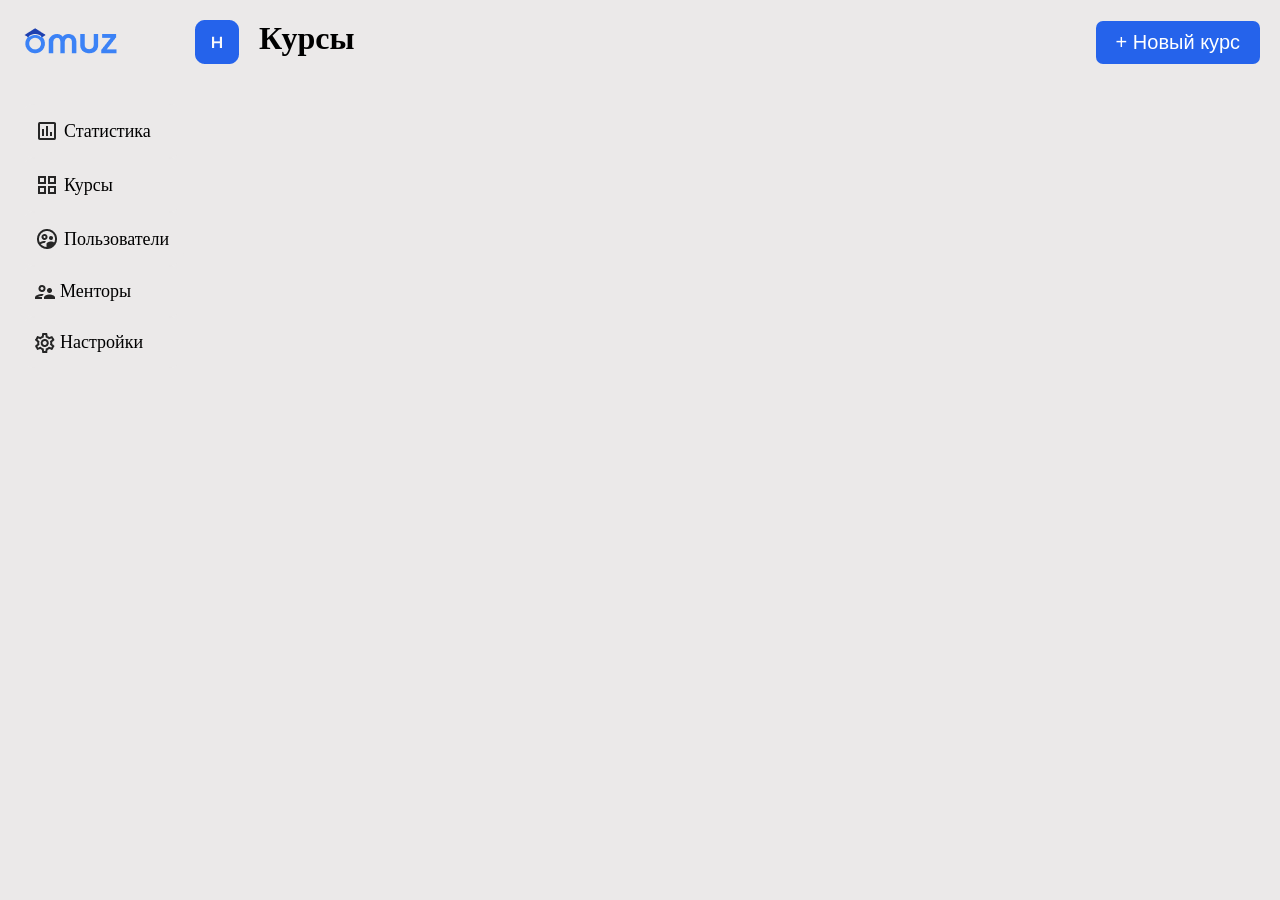
==== course.html @ 62b7235a "Coursde List" ====
<!DOCTYPE html>
<html lang="en">

<head>
    <meta charset="UTF-8">
    <meta name="viewport" content="width=device-width, initial-scale=1.0">
    <title>Document</title>
    <link rel="stylesheet" href="course.css">
</head>

<body>
    <header class="headerCourseList">
        <div>
            <img src="img/courseListLogo.png" alt="">
            <h1>Курсы</h1>
        </div>
        <button>+ Новый курс</button>
    </header>

    <div class="main">
        <div class="mainLeft">
            <a class="hrefMenu" href="">
                <img src="img/courseListeStatic.png" alt="">
                <p>Статистика</p>
            </a>
            <a class="hrefMenu" href="">
                <img src="img/courseListCours.png" alt="">
                <p>Курсы</p>
            </a>
            <a class="hrefMenu" href="">
                <img src="img/courseListUser.png" alt="">
                <p>Пользователи</p>
            </a>
            <a class="hrefMenu" href="">
                <img src="img/courseListMentor.png" alt="">
                <p>Менторы</p>
            </a>
            <a class="hrefMenu" href="">
                <img src="img/courseListNastroy.png" alt="">
                <p>Настройки</p>
            </a>

        </div>


        <div class="allCards">
        </div>

    </div>

    </div>





    <script src="course.js"></script>
</body>

</html>
---- course.css ----
* {
    margin: 0px;
    background: #ebe9e9;
}

.headerCourseList {
    display: flex;
    padding: 20px;
    align-items: center;
    justify-content: space-between;
}

.headerCourseList div {
    display: flex;
    gap: 20px;
}

.headerCourseList button {
    font-size: 20px;
    border: none;
    background: #2563EB;
    border-radius: 7px;
    color: white;
    padding: 10px 20px;
}

.main {
    display: flex;
}

.mainLeft {
    width: 15%;
    padding: 20px;
}

.allCards {
    width: 100%;
    display: flex;
    flex-wrap: wrap;
    gap: 20px;
}

.mainRight,
.mainRight h1,
.mainRight div,
.mainRight p,
.mainRight a {
    background: #f8f6f6;
}

.cardDiv {
    padding: 15px;
    width: 29%;
    border-radius: 20px;
    display: flex;
    gap: 15px;
    background: #f8f6f6;
}

.Journal {
    display: flex;
    justify-content: space-between;
}

.cardDiv h1 {
    font-size: 24px;
}

.modul {
    display: flex;
    gap: 10px;

    margin: 5px 0px;
}

.hrefMenu {
    display: flex;
    align-items: center;
    gap: 5px;
    padding: 15px;
    color: black;
    text-decoration: none;
    font-size: 18px;
    border-radius: 15px;
}

.hrefMenu:hover {
    padding: 15px;
    background: #b6b4b4;
}

.imgLogo {
    width: 100px;
    border-radius: 15px;
}
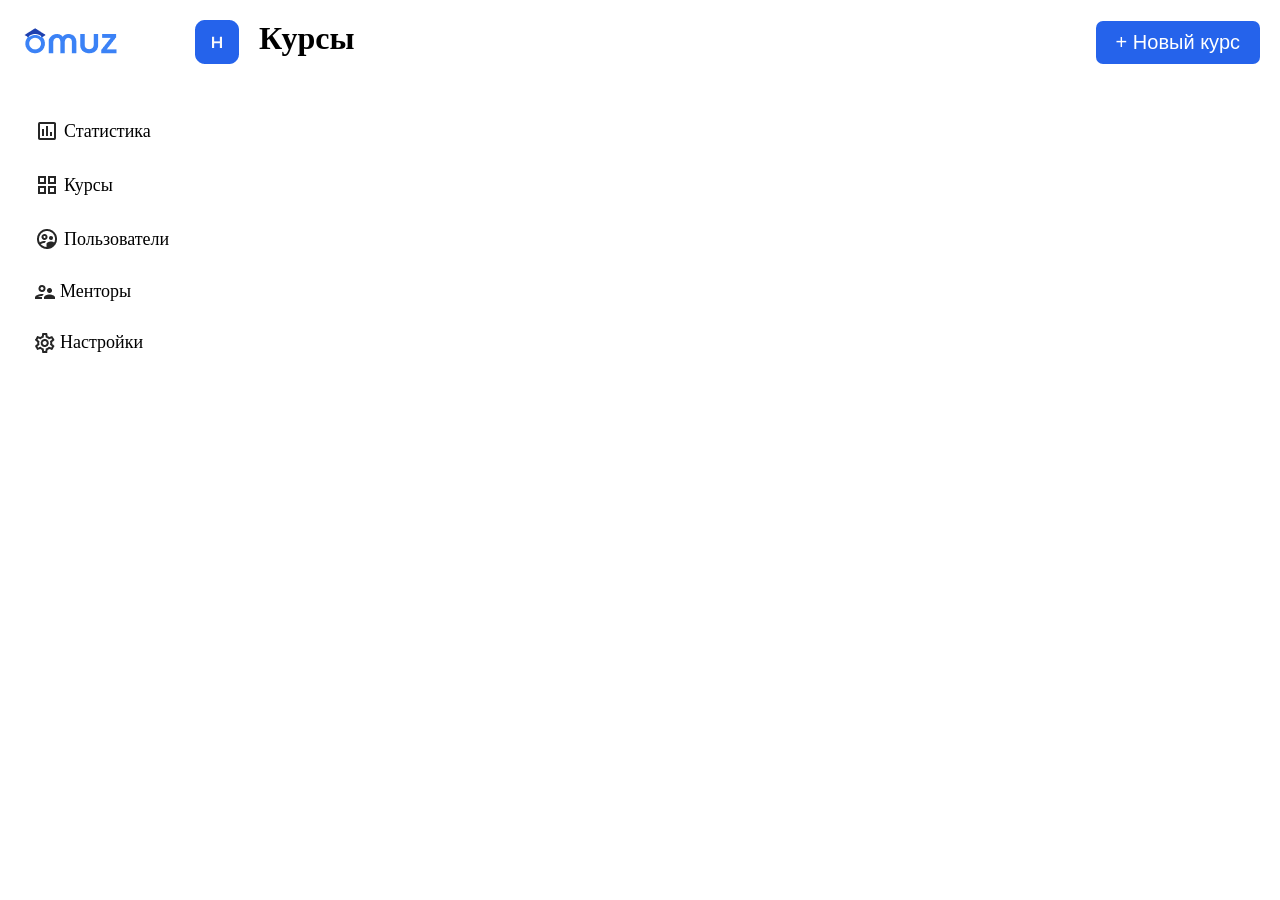
==== commit c9f164aa: "change Course List ALL HOVER" ====
--- a/course.html
+++ b/course.html
@@ -50,10 +50,6 @@
 
     </div>
 
-
-
-
-
     <script src="course.js"></script>
 </body>
 
--- a/course.css
+++ b/course.css
@@ -1,6 +1,5 @@
 * {
     margin: 0px;
-    background: #ebe9e9;
 }
 
 .headerCourseList {
@@ -40,13 +39,6 @@
     gap: 20px;
 }
 
-.mainRight,
-.mainRight h1,
-.mainRight div,
-.mainRight p,
-.mainRight a {
-    background: #f8f6f6;
-}
 
 .cardDiv {
     padding: 15px;
@@ -86,7 +78,8 @@
 
 .hrefMenu:hover {
     padding: 15px;
-    background: #b6b4b4;
+    background: #E2E8F0;
+   color: rgb(54, 47, 151); 
 }
 
 .imgLogo {
